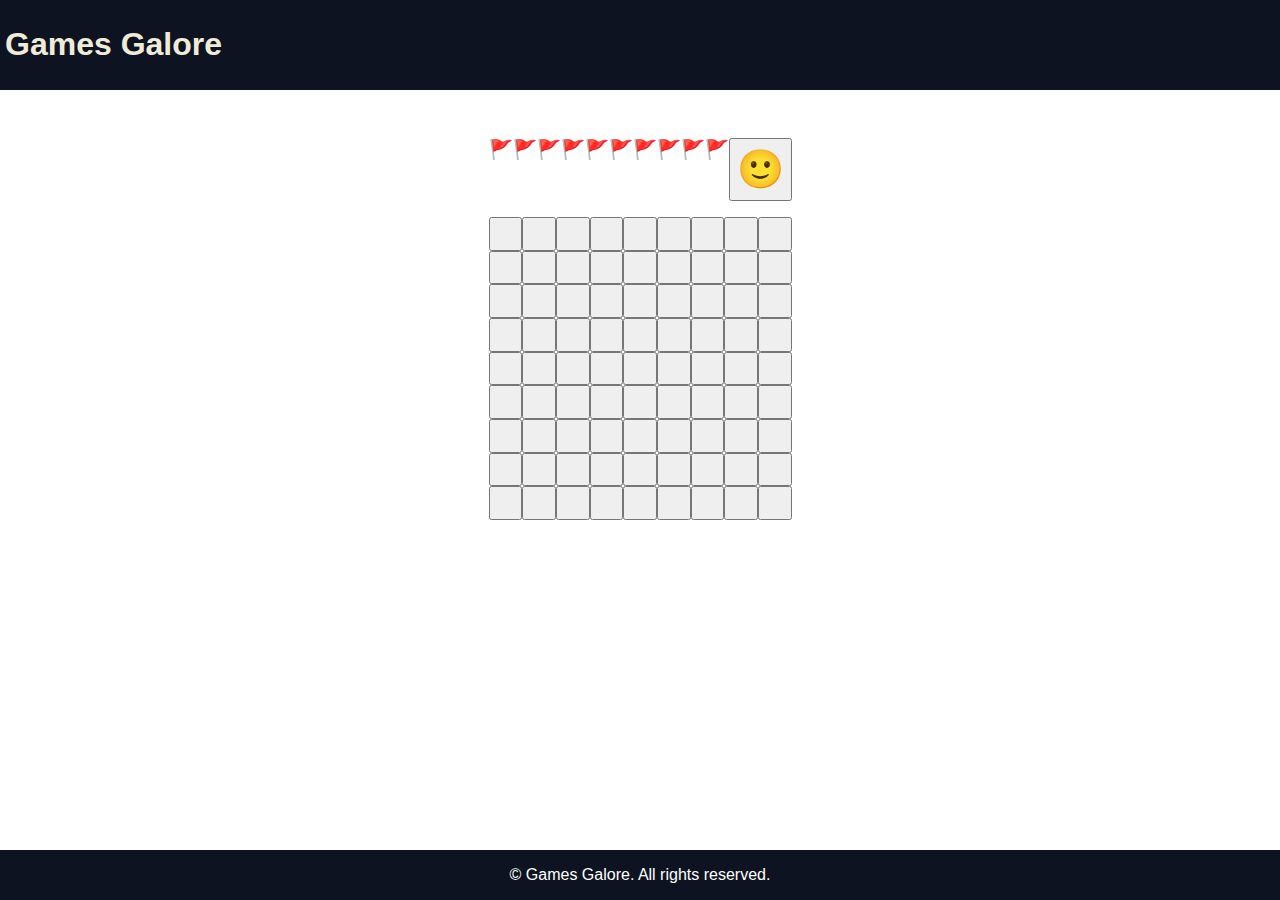
==== minesweeper.html @ 44eac9ef "Implemented minesweeper, updated main page" ====
<!-- <!DOCTYPE html>

<html>
  <head>
    <meta name="viewport" content="initial-scale=1">
    <script src="minesweeper.js"></script>
  </head>

  <div id="b"></div>
</html> -->

<!DOCTYPE html>
<head>
    <title>Games Galore</title>
    <meta charset="UTF-8">
    <meta name="viewport" content="width=device-width, initial-scale=1.0">
    <link rel="stylesheet" href="styles.css">
    <link rel="stylesheet" href="dice.css">
    <script src="minesweeper.js"></script>
</head>
<body>
    <header>
       <a href="./"><h1>Games Galore</h1></a>
    </header>

    <div class="game-container">
        <div id="b">
            
        </div>
    </div>

    <footer>
        <p>&copy; Games Galore. All rights reserved.</p>
    </footer>
</body>
</html>
---- styles.css ----
/*
* Color Palette generated with help of coolors.co.
* https://coolors.co/28262c-998fc7-d4c2fc-f9f5ff-14248a
* #0D1321 Rich Black
* #1D2D44 Prussian Blue
* #3E5C76 Payne's gray
* #748CAB Silver Lake Blue
* #F0EBD8 Egg Shell [Use for font]
* #FFF White
*/

body {
    margin: 0;
    font-family: Roboto, sans-serif;
    color: #F0EBD8;
}

header {
    background: #0D1321;
    font-weight: 300;
    padding: 5px;
    border-bottom: 0px solid #0D1321; /*No idea why a border is needed so the background is colored correctly.*/
    margin: 0;
}

main {
    margin: 0;
    height: auto;
    padding: 10px;
}

.games-container {
    padding: 0 10rem;
    display: flex;
    flex-wrap: wrap;
    justify-content: space-around;
}

.game-card {
    display: flex;
    flex-direction: column;
    justify-content: center;
    align-items: center;
    background-color: #1D2D44;
    color: #F0EBD8;
    padding: 20px 10px;
    border-radius: 10px;
    box-shadow: 0 0 10px #748CAB;
    width: 250px;
    height: 250px;
}

.game-thumbnail {
    width: 95%;
    height: 90%;
    object-fit: cover;
    border-radius: 1%;
    border: 2px solid #0D1321;
    box-shadow: 0 0 10px #3E5C76;
    margin-bottom: 10px;
}

.game-title {
    height: 10%;
    width: 95%;
    font-size: 1.5rem;
    font-weight: 700;
    margin: 0;
}

.game-description {
    visibility: hidden;
    width: 250px;
    padding: 10px;
    border-radius: 10px;
    background-color: rgba(29, 45, 68, 0.5);

    position: absolute;
    z-index: 1;
}

.game-card:hover + .game-description {
    visibility: visible;
}

a{
    text-decoration: none;
    color: #F0EBD8;
}
footer {
    position: fixed;
    margin-top: 5rem;
    background-color: #0D1321;
    color: #fff;
    display: flex;
    align-items: center;
    justify-content: center;
    bottom: 0;
    width: 100%;
}
---- dice.css ----
.game-container{
    width:100%;
    display: flex;
    justify-content: center;
    align-items: center;
    margin-top: 2rem;
}
.game-screen{
    display: flex;
    flex-direction: column;
    justify-content: center;
    align-items: center;
    background-color: #1D2D44;
    color: #F0EBD8;
    padding: 20px 10px;
    border-radius: 10px;
    box-shadow: 0 0 10px #748CAB;
    width: 50%;
    height: 500px;
}

#diceDisplayed{
    background-color: #FFF;
    height:300px;
    width:300px;
    border-radius: 10px;
}

#rollDiceButton{
    background-color: #F0EBD8;
    border-color: rgba(0, 0, 0, 0);
    padding: 10px 20px;
    border-radius: 5px;
    border-width: 3px;
    margin-top: 20px;
    cursor: pointer;
    border-style: solid;
}

#rollDiceButton:hover{
    border-color: rgba(0, 0, 0, 1);
    background-color: #e8e164;
}
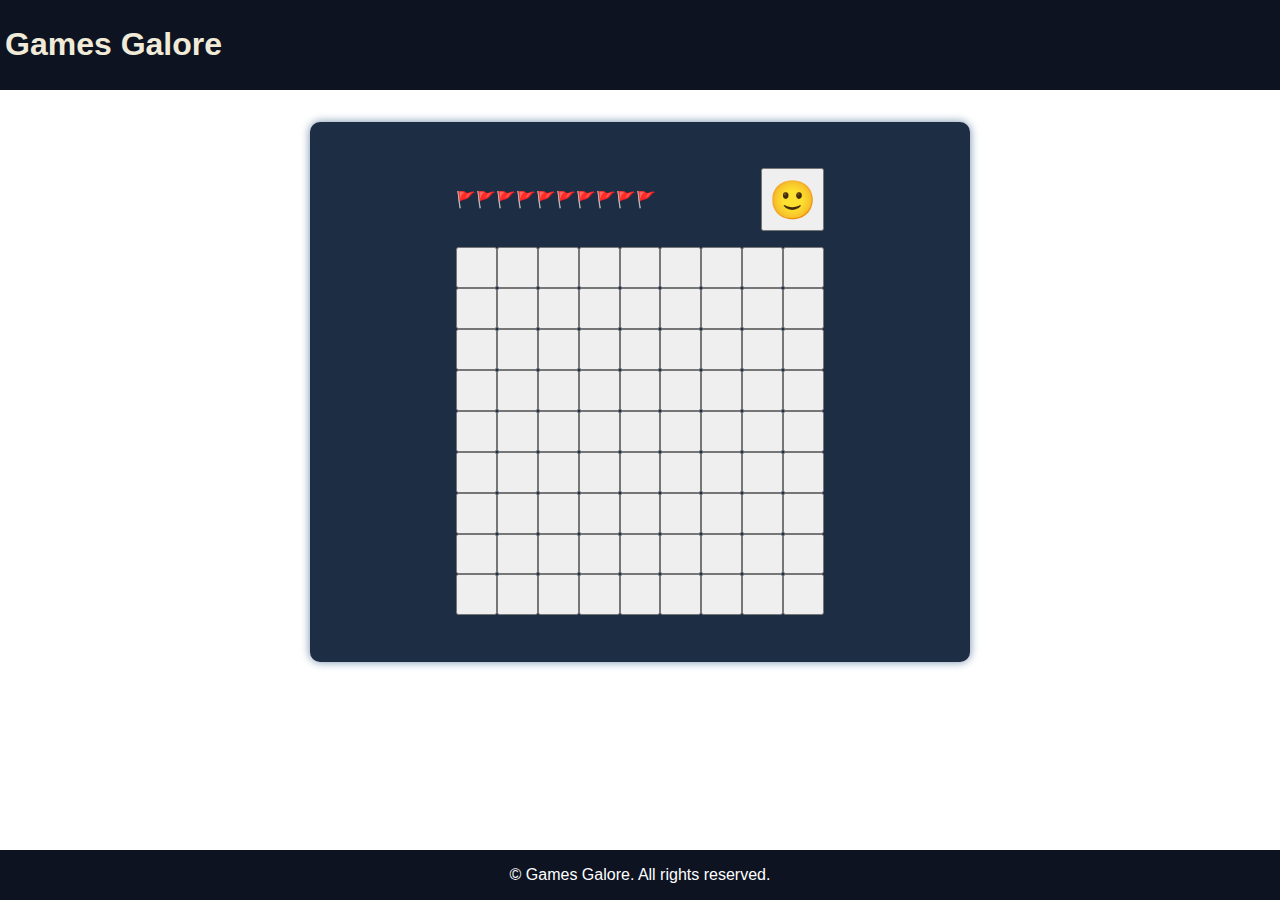
==== commit c32e65d9: "index comment and attribution fix, fix up minesweeper with refactor and html page changes" ====
--- a/minesweeper.html
+++ b/minesweeper.html
@@ -1,14 +1,3 @@
-<!-- <!DOCTYPE html>
-
-<html>
-  <head>
-    <meta name="viewport" content="initial-scale=1">
-    <script src="minesweeper.js"></script>
-  </head>
-
-  <div id="b"></div>
-</html> -->
-
 <!DOCTYPE html>
 <head>
     <title>Games Galore</title>
@@ -24,9 +13,14 @@
     </header>
 
     <div class="game-container">
-        <div id="b">
+      <div class="game-screen">
+        <div class="minesweeper-box">
+          <div id="minesweeper">
             
+          </div>
         </div>
+        
+      </div>
     </div>
 
     <footer>
